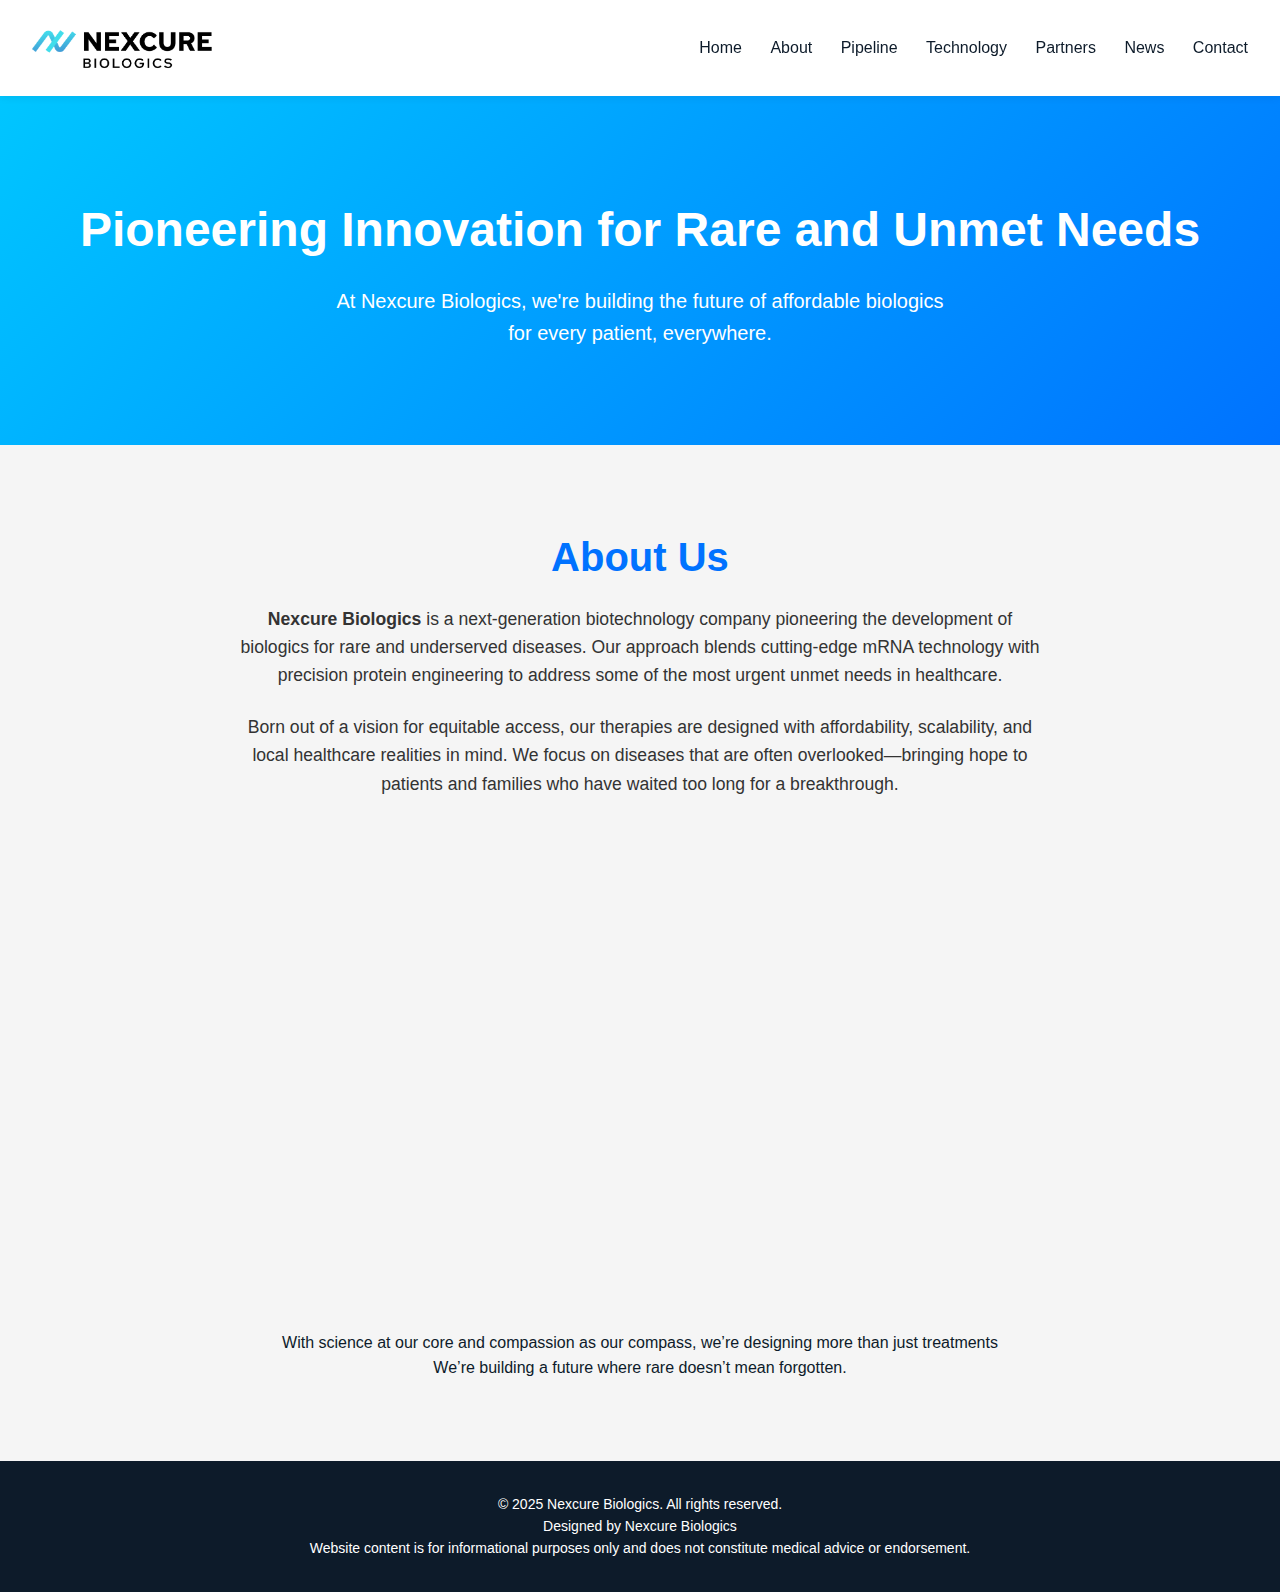
==== index.html @ 4dab6129 "Update index.html updated" ====
<!DOCTYPE html>
<html lang="en">
<head>
  <meta charset="UTF-8" />
  <meta name="viewport" content="width=device-width, initial-scale=1.0" />
  <title>Nexcure Biologics</title>
  <link href="https://fonts.googleapis.com/css2?family=Poppins:wght@300;400;600&display=swap" rel="stylesheet" />
  <link href="https://unpkg.com/aos@2.3.1/dist/aos.css" rel="stylesheet" />
  <link rel="stylesheet" href="style.css" />
  
  <style>
    :root {
      --primary-blue: #0072FF;
      --accent-blue: #00C6FF;
      --navy: #0D1B2A;
      --gray-bg: #F5F5F5;
      --white: #FFFFFF;
    }

    * {
      margin: 0;
      padding: 0;
      box-sizing: border-box;
      font-family: 'Inter', sans-serif;
    }

    body {
      background-color: var(--white);
      color: var(--navy);
      line-height: 1.6;
    }

    header {
      display: flex;
      justify-content: space-between;
      align-items: center;
      padding: 1.5rem 2rem;
      background-color: var(--white);
      box-shadow: 0 2px 8px rgba(0, 0, 0, 0.06);
      position: sticky;
      top: 0;
      z-index: 1000;
    }

    .logo {
      height: 48px;
    }

    nav a {
      margin-left: 1.5rem;
      text-decoration: none;
      color: var(--navy);
      font-weight: 500;
      position: relative;
    }

    nav a::after {
      content: "";
      position: absolute;
      width: 0;
      height: 2px;
      background: var(--primary-blue);
      bottom: -4px;
      left: 0;
      transition: width 0.3s ease;
    }

    nav a:hover::after {
      width: 100%;
    }

    .hero {
      text-align: center;
      padding: 6rem 2rem;
      background: linear-gradient(135deg, var(--accent-blue), var(--primary-blue));
      color: var(--white);
    }

    .hero h1 {
      font-size: 3rem;
      font-weight: 700;
      margin-bottom: 1rem;
    }

    .hero p {
      font-size: 1.25rem;
      max-width: 620px;
      margin: 0 auto;
    }

    .about {
      padding: 5rem 2rem;
      background-color: var(--gray-bg);
      text-align: center;
    }

    .about h2 {
      font-size: 2.5rem;
      font-weight: 700;
      margin-bottom: 1rem;
      color: var(--primary-blue);
    }

    .about p {
      max-width: 800px;
      margin: 0 auto 1.5rem;
      font-size: 1.1rem;
      color: #333;
    }

    .features {
      display: flex;
      justify-content: center;
      gap: 2rem;
      flex-wrap: wrap;
      margin-top: 3rem;
    }

    .feature-box {
      background-color: var(--white);
      border-radius: 12px;
      box-shadow: 0 4px 12px rgba(0, 0, 0, 0.08);
      padding: 2rem;
      width: 260px;
    }

    .feature-box i {
      font-size: 2rem;
      color: var(--primary-blue);
      margin-bottom: 1rem;
    }

    .feature-box h4 {
      font-size: 1.2rem;
      font-weight: 600;
      margin-bottom: 0.5rem;
    }

    .feature-box p {
      font-size: 0.95rem;
      color: #555;
    }

    footer {
      background-color: var(--navy);
      color: var(--white);
      padding: 2rem;
      text-align: center;
      font-size: 0.875rem;
    }

    @media screen and (max-width: 768px) {
      header {
        flex-direction: column;
        align-items: flex-start;
      }

      nav {
        display: flex;
        flex-direction: column;
        margin-top: 1rem;
      }

      nav a {
        margin: 0.5rem 0;
      }

      .hero h1 {
        font-size: 2.2rem;
      }

      .hero p {
        font-size: 1rem;
      }

      .about h2 {
        font-size: 2rem;
      }

      .about p {
        font-size: 1rem;
      }

      .feature-box {
        width: 100%;
      }
    }
  </style>
</head>
<body>
  <header>
    <img src="NCB_Logo_HiRes.png" alt="Nexcure Logo" class="logo" />
    <nav>
      <a href="#">Home</a>
      <a href="#about">About</a>
      <a href="#pipeline">Pipeline</a>
      <a href="#technology">Technology</a>
      <a href="#partners">Partners</a>
      <a href="#news">News</a>
      <a href="contact.html">Contact</a>
    </nav>
  </header>

  <section class="hero">
    <h1>Pioneering Innovation for Rare and Unmet Needs</h1>
    <p>At Nexcure Biologics, we're building the future of affordable biologics for every patient, everywhere.</p>
  </section>

  <section class="about" id="about">
    <h2>About Us</h2>
    <p><strong>Nexcure Biologics</strong> is a next-generation biotechnology company pioneering the development of biologics for rare and underserved diseases. Our approach blends cutting-edge mRNA technology with precision protein engineering to address some of the most urgent unmet needs in healthcare.</p>
    <p>Born out of a vision for equitable access, our therapies are designed with affordability, scalability, and local healthcare realities in mind. We focus on diseases that are often overlooked—bringing hope to patients and families who have waited too long for a breakthrough.</p>
   
    <div class="features">
      <div class="feature-box" data-aos="fade-up">
        <svg class="feature-icon" xmlns="http://www.w3.org/2000/svg" viewBox="0 0 24 24"><path d="M12 2C13.1046 2 14 2.89543 14 4C14 6 10 6 10 8C10 9.10457 10.8954 10 12 10C14 10 18 10 18 12C18 13.1046 17.1046 14 16 14C14 14 10 14 10 16C10 17.1046 10.8954 18 12 18C14 18 14 20 14 22H10C10 20 10 18 8 18C6.89543 18 6 17.1046 6 16C6 14 10 14 10 12C10 10.8954 9.10457 10 8 10C6 10 6 8 6 6H10C10 8 10 6 12 6C13.1046 6 14 5.10457 14 4C14 2.89543 13.1046 2 12 2Z"/></svg>
        <h4>mRNA Innovation</h4>
        <p>Harnessing advanced mRNA platforms to engineer precision biologics that work at the molecular level.</p>
      </div>
      <div class="feature-box" data-aos="fade-up" data-aos-delay="100">
        <svg class="feature-icon" xmlns="http://www.w3.org/2000/svg" viewBox="0 0 24 24"><path d="M12 21C12 21 4 13.5 4 8.5C4 5.5 6.5 3 9.5 3C11.04 3 12.5 3.81 13.25 5.08C14 3.81 15.46 3 17 3C20 3 22.5 5.5 22.5 8.5C22.5 13.5 15 21 15 21H12Z"/></svg>
        <h4>Patient-centric Science</h4>
        <p>We center patients in every decision, especially those in rare and neglected disease spaces.</p>
      </div>
      <div class="feature-box" data-aos="fade-up" data-aos-delay="200">
        <svg class="feature-icon" xmlns="http://www.w3.org/2000/svg" viewBox="0 0 24 24"><path d="M12 2C6.48 2 2 6.48 2 12C2 17.52 6.48 22 12 22C14.28 22 16.36 21.22 18 19.93C14 18 13 14 13 12C13 10 14 6 18 4.07C16.36 2.78 14.28 2 12 2ZM12 4C13.66 4 15 5.34 15 7C15 8.66 13.66 10 12 10C10.34 10 9 8.66 9 7C9 5.34 10.34 4 12 4Z"/></svg>
        <h4>Global Equity</h4>
        <p>Scalable, affordable, and locally relevant treatments made accessible to all who need them.</p>
      </div>
    </div>
    <br>
  With science at our core and compassion as our compass, we’re designing more than just treatments <br> 
  We’re building a future where rare doesn’t mean forgotten.
  </section>

  <footer>
    &copy; 2025 Nexcure Biologics. All rights reserved.<br>
    Designed by Nexcure Biologics<br>
    <div class="legal">Website content is for informational purposes only and does not constitute medical advice or endorsement.</div>
  </footer>

  <script src="https://unpkg.com/aos@2.3.1/dist/aos.js"></script>
  <script>
    AOS.init();
  </script>
</body>
</html>
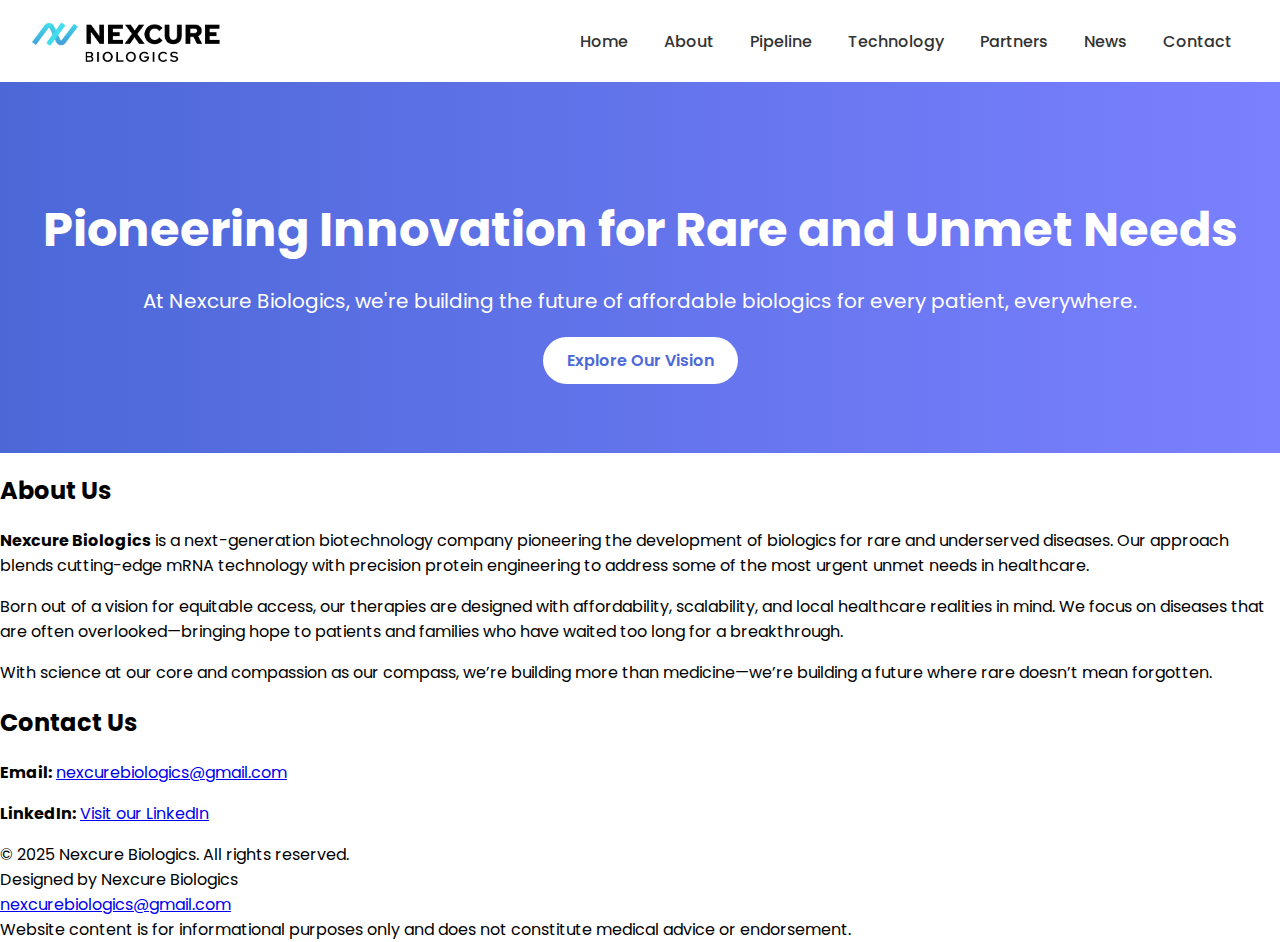
==== commit a77d5e99: "Update index.html" ====
--- a/index.html
+++ b/index.html
@@ -1,192 +1,60 @@
-<!DOCTYPE html>
-<html lang="en">
 <head>
-  <meta charset="UTF-8" />
-  <meta name="viewport" content="width=device-width, initial-scale=1.0" />
-  <title>Nexcure Biologics</title>
-  <link href="https://fonts.googleapis.com/css2?family=Poppins:wght@300;400;600&display=swap" rel="stylesheet" />
-  <link href="https://unpkg.com/aos@2.3.1/dist/aos.css" rel="stylesheet" />
-  <link rel="stylesheet" href="style.css" />
-  
+  <link href="https://fonts.googleapis.com/css2?family=Poppins:wght@300;400;500;600;700&display=swap" rel="stylesheet">
   <style>
-    :root {
-      --primary-blue: #0072FF;
-      --accent-blue: #00C6FF;
-      --navy: #0D1B2A;
-      --gray-bg: #F5F5F5;
-      --white: #FFFFFF;
+    html {
+      scroll-behavior: smooth;
     }
-
-    * {
+    body {
+      font-family: 'Poppins', sans-serif;
       margin: 0;
       padding: 0;
-      box-sizing: border-box;
-      font-family: 'Inter', sans-serif;
     }
-
-    body {
-      background-color: var(--white);
-      color: var(--navy);
-      line-height: 1.6;
-    }
-
     header {
       display: flex;
       justify-content: space-between;
       align-items: center;
-      padding: 1.5rem 2rem;
-      background-color: var(--white);
-      box-shadow: 0 2px 8px rgba(0, 0, 0, 0.06);
-      position: sticky;
-      top: 0;
-      z-index: 1000;
+      padding: 1rem 2rem;
+      background: #ffffff;
+      box-shadow: 0 2px 8px rgba(0, 0, 0, 0.05);
     }
-
     .logo {
-      height: 48px;
+      height: 50px;
     }
-
     nav a {
-      margin-left: 1.5rem;
+      margin: 0 1rem;
       text-decoration: none;
-      color: var(--navy);
+      color: #333;
       font-weight: 500;
-      position: relative;
     }
-
-    nav a::after {
-      content: "";
-      position: absolute;
-      width: 0;
-      height: 2px;
-      background: var(--primary-blue);
-      bottom: -4px;
-      left: 0;
-      transition: width 0.3s ease;
+    .hero {
+      background: linear-gradient(to right, #4c68d7, #7a80ff);
+      color: white;
+      text-align: center;
+      padding: 5rem 2rem;
     }
-
-    nav a:hover::after {
-      width: 100%;
-    }
-
-    .hero {
-      text-align: center;
-      padding: 6rem 2rem;
-      background: linear-gradient(135deg, var(--accent-blue), var(--primary-blue));
-      color: var(--white);
-    }
-
     .hero h1 {
       font-size: 3rem;
-      font-weight: 700;
       margin-bottom: 1rem;
     }
-
     .hero p {
       font-size: 1.25rem;
-      max-width: 620px;
-      margin: 0 auto;
+      margin-bottom: 2rem;
     }
-
-    .about {
-      padding: 5rem 2rem;
-      background-color: var(--gray-bg);
-      text-align: center;
+    .cta-button {
+      background: white;
+      color: #4c68d7;
+      padding: 0.75rem 1.5rem;
+      border-radius: 25px;
+      font-weight: 600;
+      text-decoration: none;
+      transition: background 0.3s;
     }
-
-    .about h2 {
-      font-size: 2.5rem;
-      font-weight: 700;
-      margin-bottom: 1rem;
-      color: var(--primary-blue);
-    }
-
-    .about p {
-      max-width: 800px;
-      margin: 0 auto 1.5rem;
-      font-size: 1.1rem;
-      color: #333;
-    }
-
-    .features {
-      display: flex;
-      justify-content: center;
-      gap: 2rem;
-      flex-wrap: wrap;
-      margin-top: 3rem;
-    }
-
-    .feature-box {
-      background-color: var(--white);
-      border-radius: 12px;
-      box-shadow: 0 4px 12px rgba(0, 0, 0, 0.08);
-      padding: 2rem;
-      width: 260px;
-    }
-
-    .feature-box i {
-      font-size: 2rem;
-      color: var(--primary-blue);
-      margin-bottom: 1rem;
-    }
-
-    .feature-box h4 {
-      font-size: 1.2rem;
-      font-weight: 600;
-      margin-bottom: 0.5rem;
-    }
-
-    .feature-box p {
-      font-size: 0.95rem;
-      color: #555;
-    }
-
-    footer {
-      background-color: var(--navy);
-      color: var(--white);
-      padding: 2rem;
-      text-align: center;
-      font-size: 0.875rem;
-    }
-
-    @media screen and (max-width: 768px) {
-      header {
-        flex-direction: column;
-        align-items: flex-start;
-      }
-
-      nav {
-        display: flex;
-        flex-direction: column;
-        margin-top: 1rem;
-      }
-
-      nav a {
-        margin: 0.5rem 0;
-      }
-
-      .hero h1 {
-        font-size: 2.2rem;
-      }
-
-      .hero p {
-        font-size: 1rem;
-      }
-
-      .about h2 {
-        font-size: 2rem;
-      }
-
-      .about p {
-        font-size: 1rem;
-      }
-
-      .feature-box {
-        width: 100%;
-      }
+    .cta-button:hover {
+      background: #f0f0f0;
     }
   </style>
 </head>
+
 <body>
   <header>
     <img src="NCB_Logo_HiRes.png" alt="Nexcure Logo" class="logo" />
@@ -197,51 +65,33 @@
       <a href="#technology">Technology</a>
       <a href="#partners">Partners</a>
       <a href="#news">News</a>
-      <a href="contact.html">Contact</a>
+      <a href="#contact">Contact</a>
     </nav>
   </header>
 
   <section class="hero">
     <h1>Pioneering Innovation for Rare and Unmet Needs</h1>
     <p>At Nexcure Biologics, we're building the future of affordable biologics for every patient, everywhere.</p>
+    <a href="#about" class="cta-button">Explore Our Vision</a>
   </section>
 
   <section class="about" id="about">
     <h2>About Us</h2>
     <p><strong>Nexcure Biologics</strong> is a next-generation biotechnology company pioneering the development of biologics for rare and underserved diseases. Our approach blends cutting-edge mRNA technology with precision protein engineering to address some of the most urgent unmet needs in healthcare.</p>
     <p>Born out of a vision for equitable access, our therapies are designed with affordability, scalability, and local healthcare realities in mind. We focus on diseases that are often overlooked—bringing hope to patients and families who have waited too long for a breakthrough.</p>
-   
-    <div class="features">
-      <div class="feature-box" data-aos="fade-up">
-        <svg class="feature-icon" xmlns="http://www.w3.org/2000/svg" viewBox="0 0 24 24"><path d="M12 2C13.1046 2 14 2.89543 14 4C14 6 10 6 10 8C10 9.10457 10.8954 10 12 10C14 10 18 10 18 12C18 13.1046 17.1046 14 16 14C14 14 10 14 10 16C10 17.1046 10.8954 18 12 18C14 18 14 20 14 22H10C10 20 10 18 8 18C6.89543 18 6 17.1046 6 16C6 14 10 14 10 12C10 10.8954 9.10457 10 8 10C6 10 6 8 6 6H10C10 8 10 6 12 6C13.1046 6 14 5.10457 14 4C14 2.89543 13.1046 2 12 2Z"/></svg>
-        <h4>mRNA Innovation</h4>
-        <p>Harnessing advanced mRNA platforms to engineer precision biologics that work at the molecular level.</p>
-      </div>
-      <div class="feature-box" data-aos="fade-up" data-aos-delay="100">
-        <svg class="feature-icon" xmlns="http://www.w3.org/2000/svg" viewBox="0 0 24 24"><path d="M12 21C12 21 4 13.5 4 8.5C4 5.5 6.5 3 9.5 3C11.04 3 12.5 3.81 13.25 5.08C14 3.81 15.46 3 17 3C20 3 22.5 5.5 22.5 8.5C22.5 13.5 15 21 15 21H12Z"/></svg>
-        <h4>Patient-centric Science</h4>
-        <p>We center patients in every decision, especially those in rare and neglected disease spaces.</p>
-      </div>
-      <div class="feature-box" data-aos="fade-up" data-aos-delay="200">
-        <svg class="feature-icon" xmlns="http://www.w3.org/2000/svg" viewBox="0 0 24 24"><path d="M12 2C6.48 2 2 6.48 2 12C2 17.52 6.48 22 12 22C14.28 22 16.36 21.22 18 19.93C14 18 13 14 13 12C13 10 14 6 18 4.07C16.36 2.78 14.28 2 12 2ZM12 4C13.66 4 15 5.34 15 7C15 8.66 13.66 10 12 10C10.34 10 9 8.66 9 7C9 5.34 10.34 4 12 4Z"/></svg>
-        <h4>Global Equity</h4>
-        <p>Scalable, affordable, and locally relevant treatments made accessible to all who need them.</p>
-      </div>
-    </div>
-    <br>
-  With science at our core and compassion as our compass, we’re designing more than just treatments <br> 
-  We’re building a future where rare doesn’t mean forgotten.
+    <p>With science at our core and compassion as our compass, we’re building more than medicine—we’re building a future where rare doesn’t mean forgotten.</p>
+  </section>
+
+  <section class="contact" id="contact">
+    <h2>Contact Us</h2>
+    <p><strong>Email:</strong> <a href="mailto:nexcurebiologics@gmail.com">nexcurebiologics@gmail.com</a></p>
+    <p><strong>LinkedIn:</strong> <a href="https://www.linkedin.com/company/nexcurebiologics-pvtltd/about/" target="_blank">Visit our LinkedIn</a></p>
   </section>
 
   <footer>
     &copy; 2025 Nexcure Biologics. All rights reserved.<br>
     Designed by Nexcure Biologics<br>
+    <a href="mailto:nexcurebiologics@gmail.com">nexcurebiologics@gmail.com</a>
     <div class="legal">Website content is for informational purposes only and does not constitute medical advice or endorsement.</div>
   </footer>
-
-  <script src="https://unpkg.com/aos@2.3.1/dist/aos.js"></script>
-  <script>
-    AOS.init();
-  </script>
 </body>
-</html>
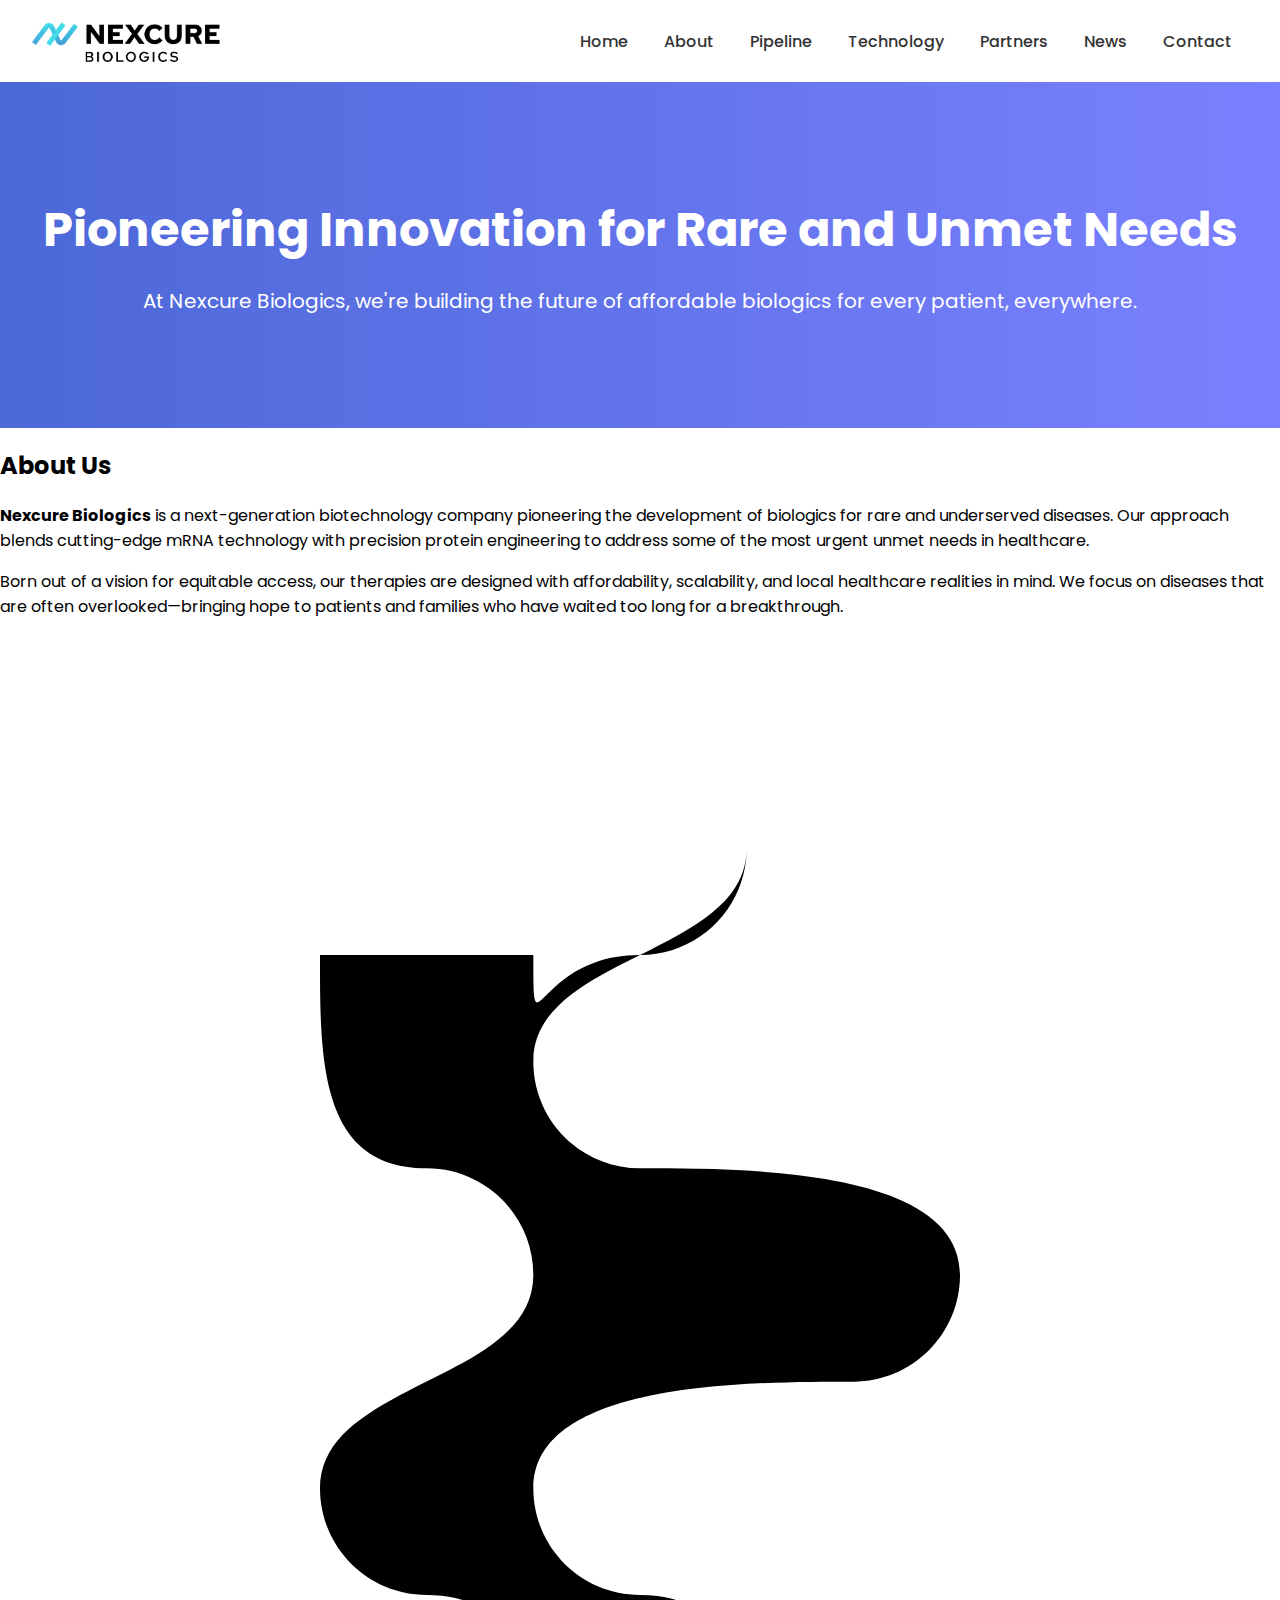
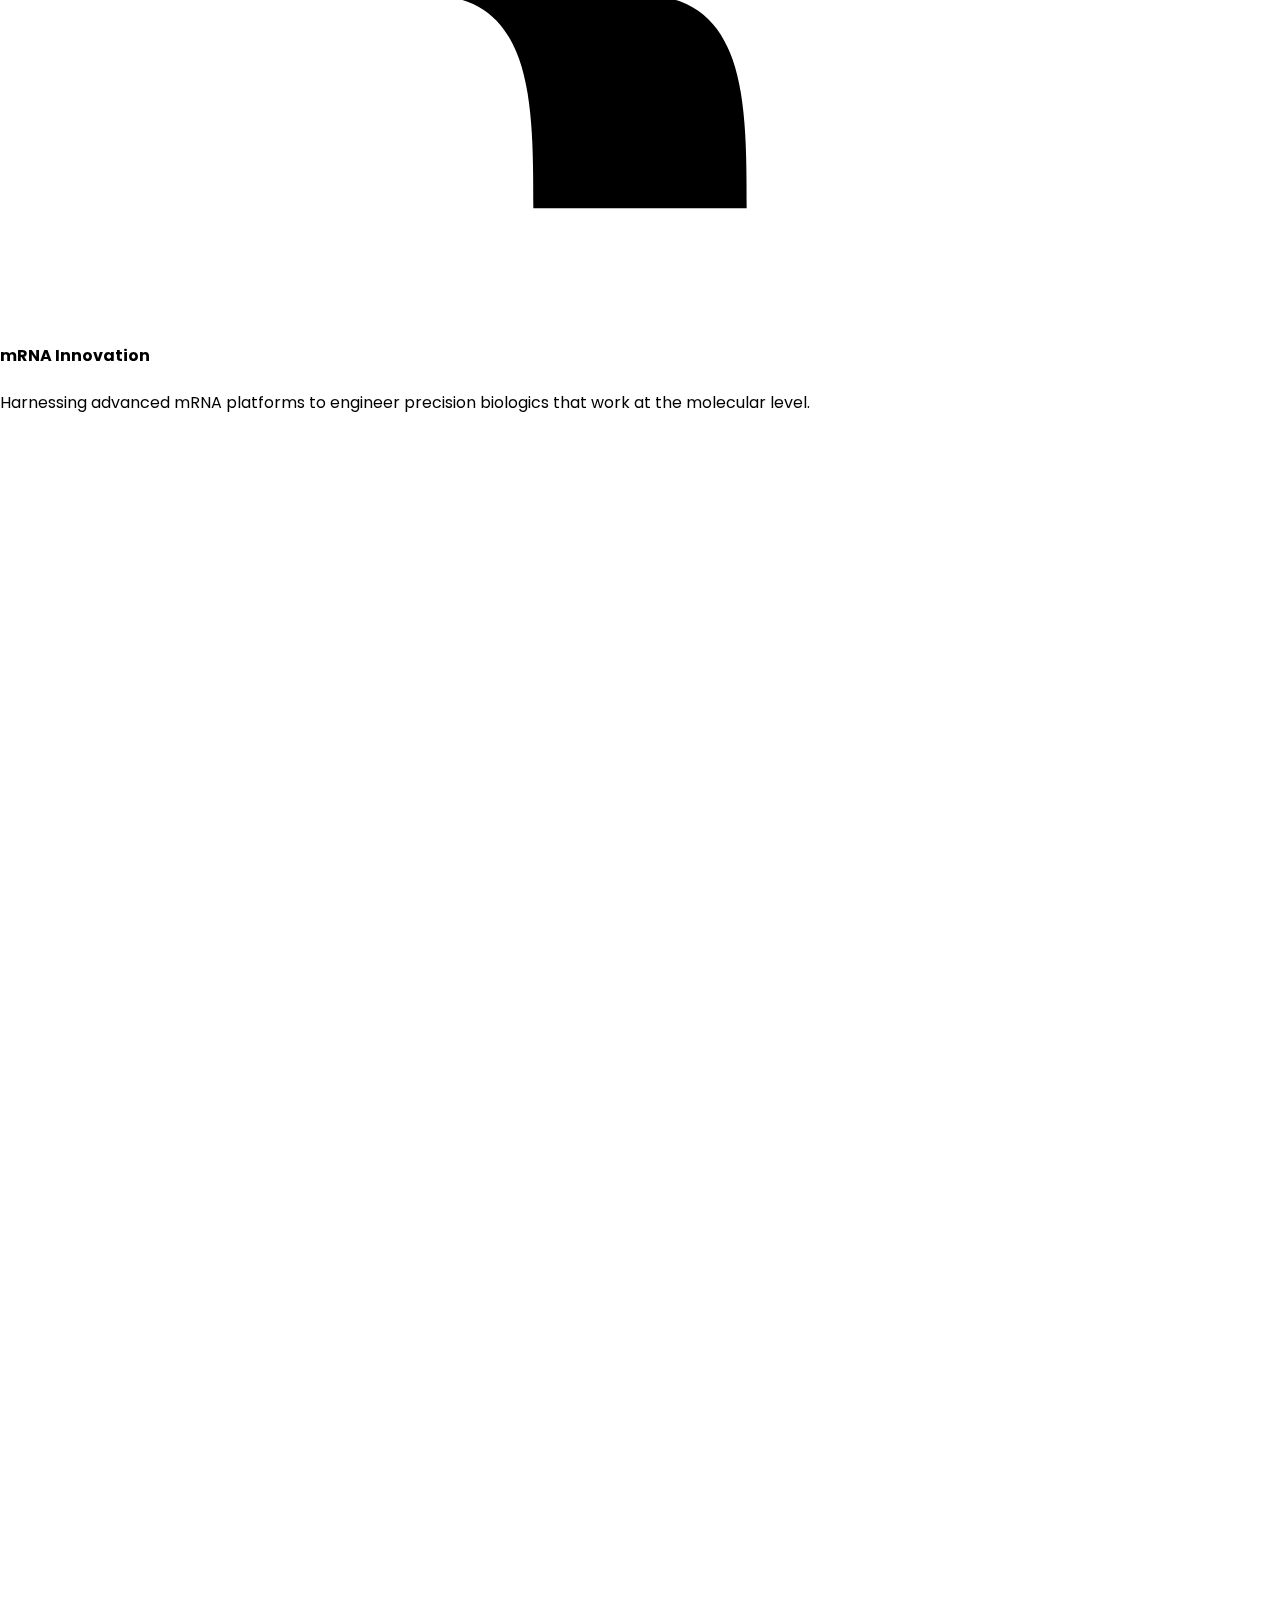
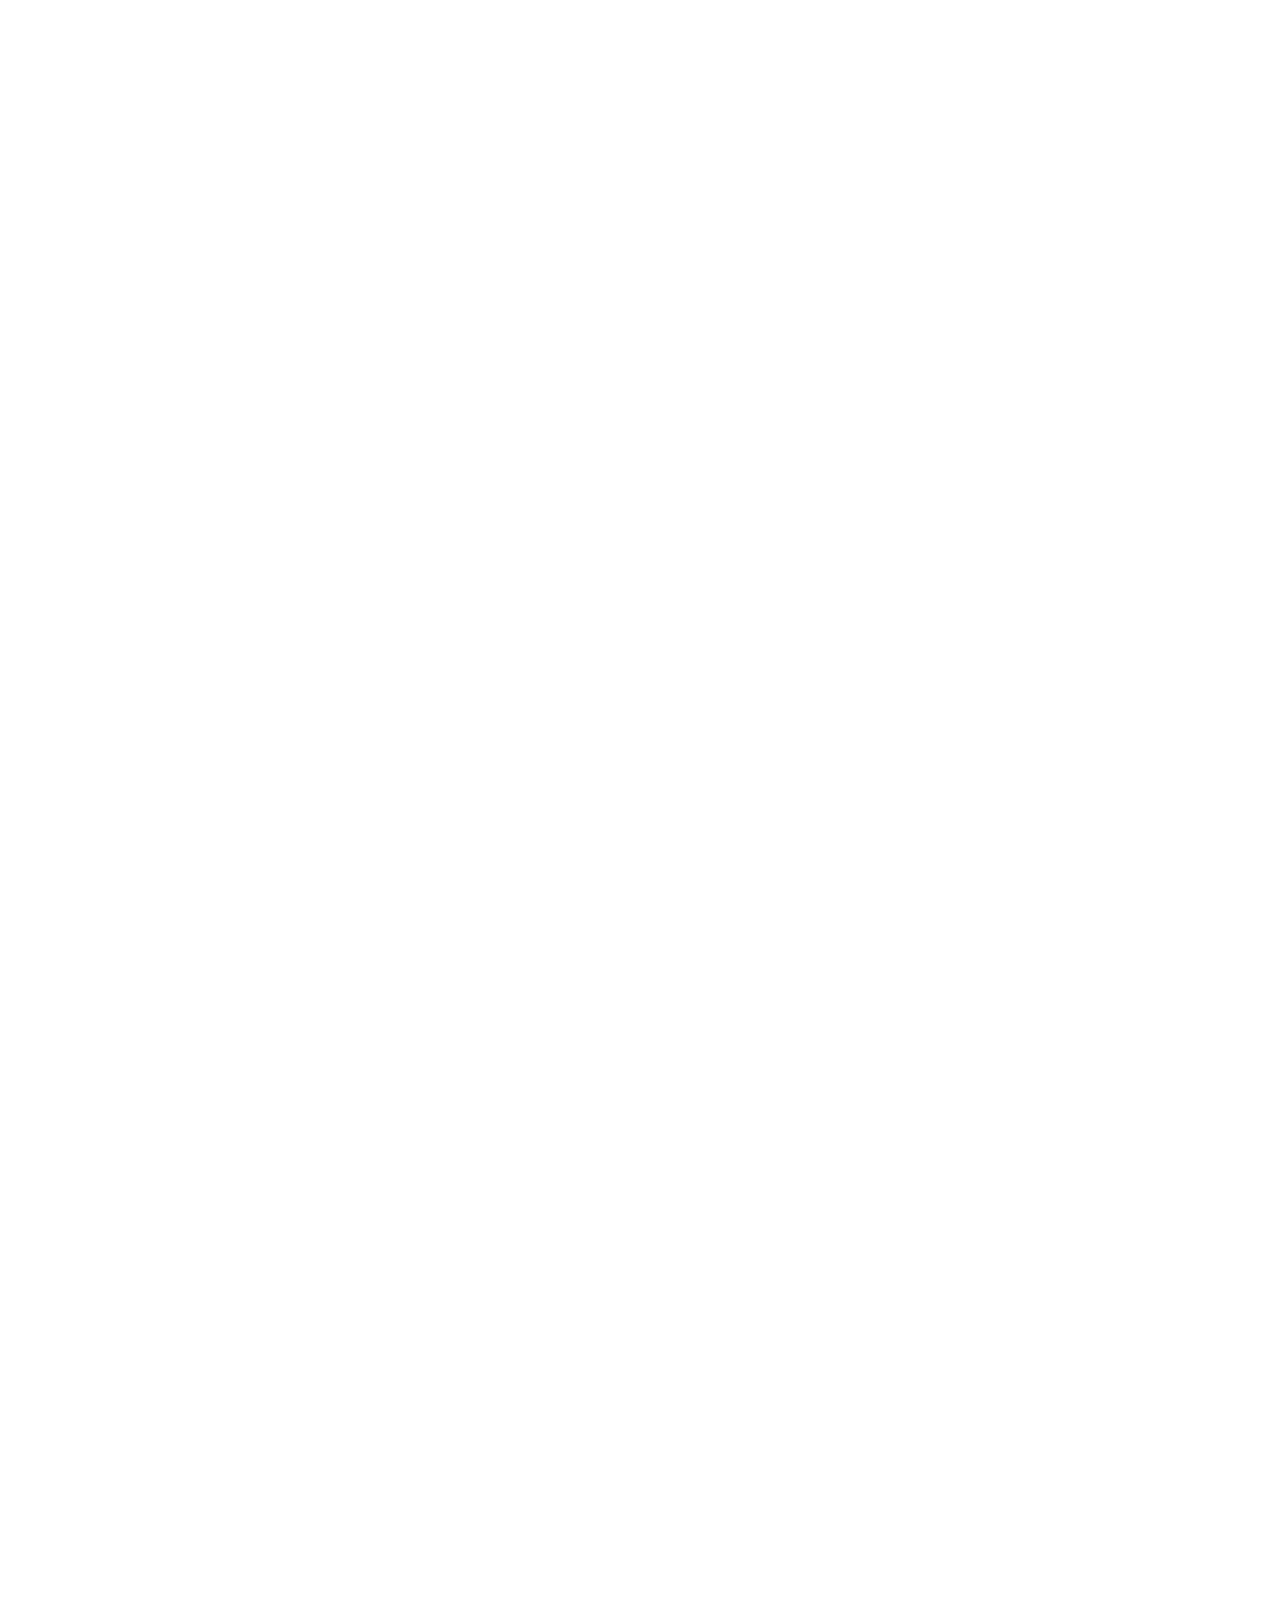
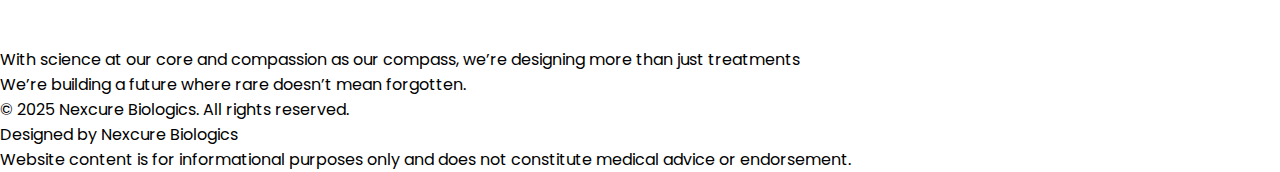
==== commit b96ea3e5: "Index changed" ====
--- a/index.html
+++ b/index.html
@@ -1,60 +1,14 @@
+<!DOCTYPE html>
+<html lang="en">
 <head>
-  <link href="https://fonts.googleapis.com/css2?family=Poppins:wght@300;400;500;600;700&display=swap" rel="stylesheet">
-  <style>
-    html {
-      scroll-behavior: smooth;
-    }
-    body {
-      font-family: 'Poppins', sans-serif;
-      margin: 0;
-      padding: 0;
-    }
-    header {
-      display: flex;
-      justify-content: space-between;
-      align-items: center;
-      padding: 1rem 2rem;
-      background: #ffffff;
-      box-shadow: 0 2px 8px rgba(0, 0, 0, 0.05);
-    }
-    .logo {
-      height: 50px;
-    }
-    nav a {
-      margin: 0 1rem;
-      text-decoration: none;
-      color: #333;
-      font-weight: 500;
-    }
-    .hero {
-      background: linear-gradient(to right, #4c68d7, #7a80ff);
-      color: white;
-      text-align: center;
-      padding: 5rem 2rem;
-    }
-    .hero h1 {
-      font-size: 3rem;
-      margin-bottom: 1rem;
-    }
-    .hero p {
-      font-size: 1.25rem;
-      margin-bottom: 2rem;
-    }
-    .cta-button {
-      background: white;
-      color: #4c68d7;
-      padding: 0.75rem 1.5rem;
-      border-radius: 25px;
-      font-weight: 600;
-      text-decoration: none;
-      transition: background 0.3s;
-    }
-    .cta-button:hover {
-      background: #f0f0f0;
-    }
-  </style>
+  <meta charset="UTF-8" />
+  <meta name="viewport" content="width=device-width, initial-scale=1.0" />
+  <title>Nexcure Biologics</title>
+  <link href="https://fonts.googleapis.com/css2?family=Inter:wght@400;600;700&display=swap" rel="stylesheet" />
+  <link rel="stylesheet" href="https://cdnjs.cloudflare.com/ajax/libs/font-awesome/6.4.0/css/all.min.css" integrity="sha512-papb/jn+3P4Iz+oO9Q3FZ9a6KTu3LTYAljZz1IDUAdh+HbNdCcbJkNOv6U59wFykm5cq7CHOTK1Z2Z0+E4zxxQ==" crossorigin="anonymous" referrerpolicy="no-referrer" />
+  <link href="https://unpkg.com/aos@2.3.1/dist/aos.css" rel="stylesheet">
+  <link rel="stylesheet" href="style.css">
 </head>
-
 <body>
   <header>
     <img src="NCB_Logo_HiRes.png" alt="Nexcure Logo" class="logo" />
@@ -65,33 +19,51 @@
       <a href="#technology">Technology</a>
       <a href="#partners">Partners</a>
       <a href="#news">News</a>
-      <a href="#contact">Contact</a>
+      <a href="contact.html">Contact</a>
     </nav>
   </header>
 
   <section class="hero">
     <h1>Pioneering Innovation for Rare and Unmet Needs</h1>
     <p>At Nexcure Biologics, we're building the future of affordable biologics for every patient, everywhere.</p>
-    <a href="#about" class="cta-button">Explore Our Vision</a>
   </section>
 
   <section class="about" id="about">
     <h2>About Us</h2>
     <p><strong>Nexcure Biologics</strong> is a next-generation biotechnology company pioneering the development of biologics for rare and underserved diseases. Our approach blends cutting-edge mRNA technology with precision protein engineering to address some of the most urgent unmet needs in healthcare.</p>
     <p>Born out of a vision for equitable access, our therapies are designed with affordability, scalability, and local healthcare realities in mind. We focus on diseases that are often overlooked—bringing hope to patients and families who have waited too long for a breakthrough.</p>
-    <p>With science at our core and compassion as our compass, we’re building more than medicine—we’re building a future where rare doesn’t mean forgotten.</p>
-  </section>
-
-  <section class="contact" id="contact">
-    <h2>Contact Us</h2>
-    <p><strong>Email:</strong> <a href="mailto:nexcurebiologics@gmail.com">nexcurebiologics@gmail.com</a></p>
-    <p><strong>LinkedIn:</strong> <a href="https://www.linkedin.com/company/nexcurebiologics-pvtltd/about/" target="_blank">Visit our LinkedIn</a></p>
+   
+    <div class="features">
+      <div class="feature-box" data-aos="fade-up">
+        <svg class="feature-icon" xmlns="http://www.w3.org/2000/svg" viewBox="0 0 24 24"><path d="M12 2C13.1046 2 14 2.89543 14 4C14 6 10 6 10 8C10 9.10457 10.8954 10 12 10C14 10 18 10 18 12C18 13.1046 17.1046 14 16 14C14 14 10 14 10 16C10 17.1046 10.8954 18 12 18C14 18 14 20 14 22H10C10 20 10 18 8 18C6.89543 18 6 17.1046 6 16C6 14 10 14 10 12C10 10.8954 9.10457 10 8 10C6 10 6 8 6 6H10C10 8 10 6 12 6C13.1046 6 14 5.10457 14 4C14 2.89543 13.1046 2 12 2Z"/></svg>
+        <h4>mRNA Innovation</h4>
+        <p>Harnessing advanced mRNA platforms to engineer precision biologics that work at the molecular level.</p>
+      </div>
+      <div class="feature-box" data-aos="fade-up" data-aos-delay="100">
+        <svg class="feature-icon" xmlns="http://www.w3.org/2000/svg" viewBox="0 0 24 24"><path d="M12 21C12 21 4 13.5 4 8.5C4 5.5 6.5 3 9.5 3C11.04 3 12.5 3.81 13.25 5.08C14 3.81 15.46 3 17 3C20 3 22.5 5.5 22.5 8.5C22.5 13.5 15 21 15 21H12Z"/></svg>
+        <h4>Patient-centric Science</h4>
+        <p>We center patients in every decision, especially those in rare and neglected disease spaces.</p>
+      </div>
+      <div class="feature-box" data-aos="fade-up" data-aos-delay="200">
+        <svg class="feature-icon" xmlns="http://www.w3.org/2000/svg" viewBox="0 0 24 24"><path d="M12 2C6.48 2 2 6.48 2 12C2 17.52 6.48 22 12 22C14.28 22 16.36 21.22 18 19.93C14 18 13 14 13 12C13 10 14 6 18 4.07C16.36 2.78 14.28 2 12 2ZM12 4C13.66 4 15 5.34 15 7C15 8.66 13.66 10 12 10C10.34 10 9 8.66 9 7C9 5.34 10.34 4 12 4Z"/></svg>
+        <h4>Global Equity</h4>
+        <p>Scalable, affordable, and locally relevant treatments made accessible to all who need them.</p>
+      </div>
+    </div>
+    <br>
+  With science at our core and compassion as our compass, we’re designing more than just treatments <br> 
+  We’re building a future where rare doesn’t mean forgotten.
   </section>
 
   <footer>
     &copy; 2025 Nexcure Biologics. All rights reserved.<br>
     Designed by Nexcure Biologics<br>
-    <a href="mailto:nexcurebiologics@gmail.com">nexcurebiologics@gmail.com</a>
     <div class="legal">Website content is for informational purposes only and does not constitute medical advice or endorsement.</div>
   </footer>
+
+  <script src="https://unpkg.com/aos@2.3.1/dist/aos.js"></script>
+  <script>
+    AOS.init();
+  </script>
 </body>
+</html>
--- a/style.css
+++ b/style.css
@@ -0,0 +1,58 @@
+@import url('https://fonts.googleapis.com/css2?family=Poppins:wght@300;400;500;600;700&display=swap');
+
+body {
+  font-family: 'Poppins', sans-serif;
+  margin: 0;
+  padding: 0;
+}
+
+header {
+  display: flex;
+  justify-content: space-between;
+  align-items: center;
+  padding: 1rem 2rem;
+  background: #ffffff;
+  box-shadow: 0 2px 8px rgba(0, 0, 0, 0.05);
+}
+
+.logo {
+  height: 50px;
+}
+
+nav a {
+  margin: 0 1rem;
+  text-decoration: none;
+  color: #333;
+  font-weight: 500;
+}
+
+.hero {
+  background: linear-gradient(to right, #4c68d7, #7a80ff);
+  color: white;
+  text-align: center;
+  padding: 5rem 2rem;
+}
+
+.hero h1 {
+  font-size: 3rem;
+  margin-bottom: 1rem;
+}
+
+.hero p {
+  font-size: 1.25rem;
+  margin-bottom: 2rem;
+}
+
+.cta-button {
+  background: white;
+  color: #4c68d7;
+  padding: 0.75rem 1.5rem;
+  border-radius: 25px;
+  font-weight: 600;
+  text-decoration: none;
+  transition: background 0.3s;
+}
+
+.cta-button:hover {
+  background: #f0f0f0;
+}
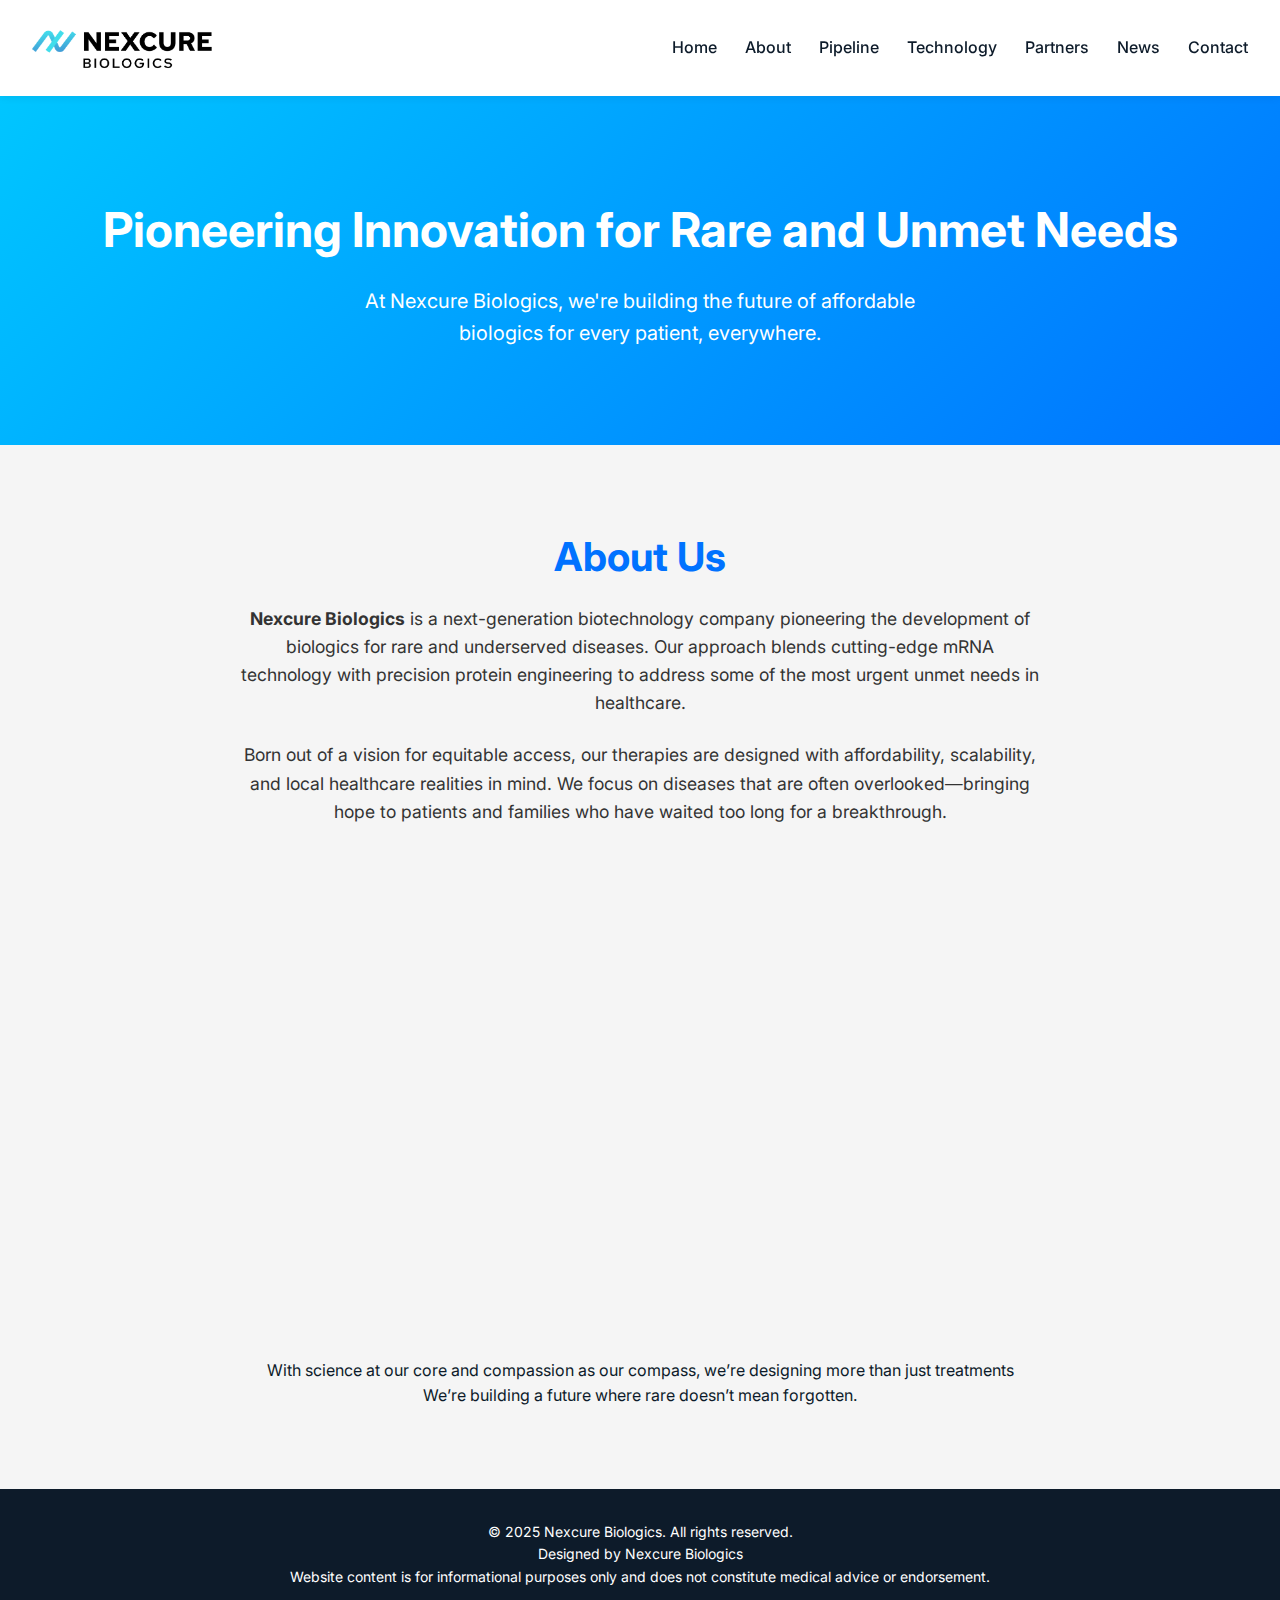
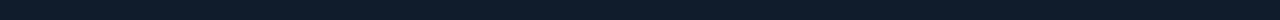
==== commit ac6fe3b9: "Back to original" ====
--- a/index.html
+++ b/index.html
@@ -1,3 +1,4 @@
+
 <!DOCTYPE html>
 <html lang="en">
 <head>
@@ -7,7 +8,184 @@
   <link href="https://fonts.googleapis.com/css2?family=Inter:wght@400;600;700&display=swap" rel="stylesheet" />
   <link rel="stylesheet" href="https://cdnjs.cloudflare.com/ajax/libs/font-awesome/6.4.0/css/all.min.css" integrity="sha512-papb/jn+3P4Iz+oO9Q3FZ9a6KTu3LTYAljZz1IDUAdh+HbNdCcbJkNOv6U59wFykm5cq7CHOTK1Z2Z0+E4zxxQ==" crossorigin="anonymous" referrerpolicy="no-referrer" />
   <link href="https://unpkg.com/aos@2.3.1/dist/aos.css" rel="stylesheet">
-  <link rel="stylesheet" href="style.css">
+  <style>
+    :root {
+      --primary-blue: #0072FF;
+      --accent-blue: #00C6FF;
+      --navy: #0D1B2A;
+      --gray-bg: #F5F5F5;
+      --white: #FFFFFF;
+    }
+
+    * {
+      margin: 0;
+      padding: 0;
+      box-sizing: border-box;
+      font-family: 'Inter', sans-serif;
+    }
+
+    body {
+      background-color: var(--white);
+      color: var(--navy);
+      line-height: 1.6;
+    }
+
+    header {
+      display: flex;
+      justify-content: space-between;
+      align-items: center;
+      padding: 1.5rem 2rem;
+      background-color: var(--white);
+      box-shadow: 0 2px 8px rgba(0, 0, 0, 0.06);
+      position: sticky;
+      top: 0;
+      z-index: 1000;
+    }
+
+    .logo {
+      height: 48px;
+    }
+
+    nav a {
+      margin-left: 1.5rem;
+      text-decoration: none;
+      color: var(--navy);
+      font-weight: 500;
+      position: relative;
+    }
+
+    nav a::after {
+      content: "";
+      position: absolute;
+      width: 0;
+      height: 2px;
+      background: var(--primary-blue);
+      bottom: -4px;
+      left: 0;
+      transition: width 0.3s ease;
+    }
+
+    nav a:hover::after {
+      width: 100%;
+    }
+
+    .hero {
+      text-align: center;
+      padding: 6rem 2rem;
+      background: linear-gradient(135deg, var(--accent-blue), var(--primary-blue));
+      color: var(--white);
+    }
+
+    .hero h1 {
+      font-size: 3rem;
+      font-weight: 700;
+      margin-bottom: 1rem;
+    }
+
+    .hero p {
+      font-size: 1.25rem;
+      max-width: 620px;
+      margin: 0 auto;
+    }
+
+    .about {
+      padding: 5rem 2rem;
+      background-color: var(--gray-bg);
+      text-align: center;
+    }
+
+    .about h2 {
+      font-size: 2.5rem;
+      font-weight: 700;
+      margin-bottom: 1rem;
+      color: var(--primary-blue);
+    }
+
+    .about p {
+      max-width: 800px;
+      margin: 0 auto 1.5rem;
+      font-size: 1.1rem;
+      color: #333;
+    }
+
+    .features {
+      display: flex;
+      justify-content: center;
+      gap: 2rem;
+      flex-wrap: wrap;
+      margin-top: 3rem;
+    }
+
+    .feature-box {
+      background-color: var(--white);
+      border-radius: 12px;
+      box-shadow: 0 4px 12px rgba(0, 0, 0, 0.08);
+      padding: 2rem;
+      width: 260px;
+    }
+
+    .feature-box i {
+      font-size: 2rem;
+      color: var(--primary-blue);
+      margin-bottom: 1rem;
+    }
+
+    .feature-box h4 {
+      font-size: 1.2rem;
+      font-weight: 600;
+      margin-bottom: 0.5rem;
+    }
+
+    .feature-box p {
+      font-size: 0.95rem;
+      color: #555;
+    }
+
+    footer {
+      background-color: var(--navy);
+      color: var(--white);
+      padding: 2rem;
+      text-align: center;
+      font-size: 0.875rem;
+    }
+
+    @media screen and (max-width: 768px) {
+      header {
+        flex-direction: column;
+        align-items: flex-start;
+      }
+
+      nav {
+        display: flex;
+        flex-direction: column;
+        margin-top: 1rem;
+      }
+
+      nav a {
+        margin: 0.5rem 0;
+      }
+
+      .hero h1 {
+        font-size: 2.2rem;
+      }
+
+      .hero p {
+        font-size: 1rem;
+      }
+
+      .about h2 {
+        font-size: 2rem;
+      }
+
+      .about p {
+        font-size: 1rem;
+      }
+
+      .feature-box {
+        width: 100%;
+      }
+    }
+  </style>
 </head>
 <body>
   <header>
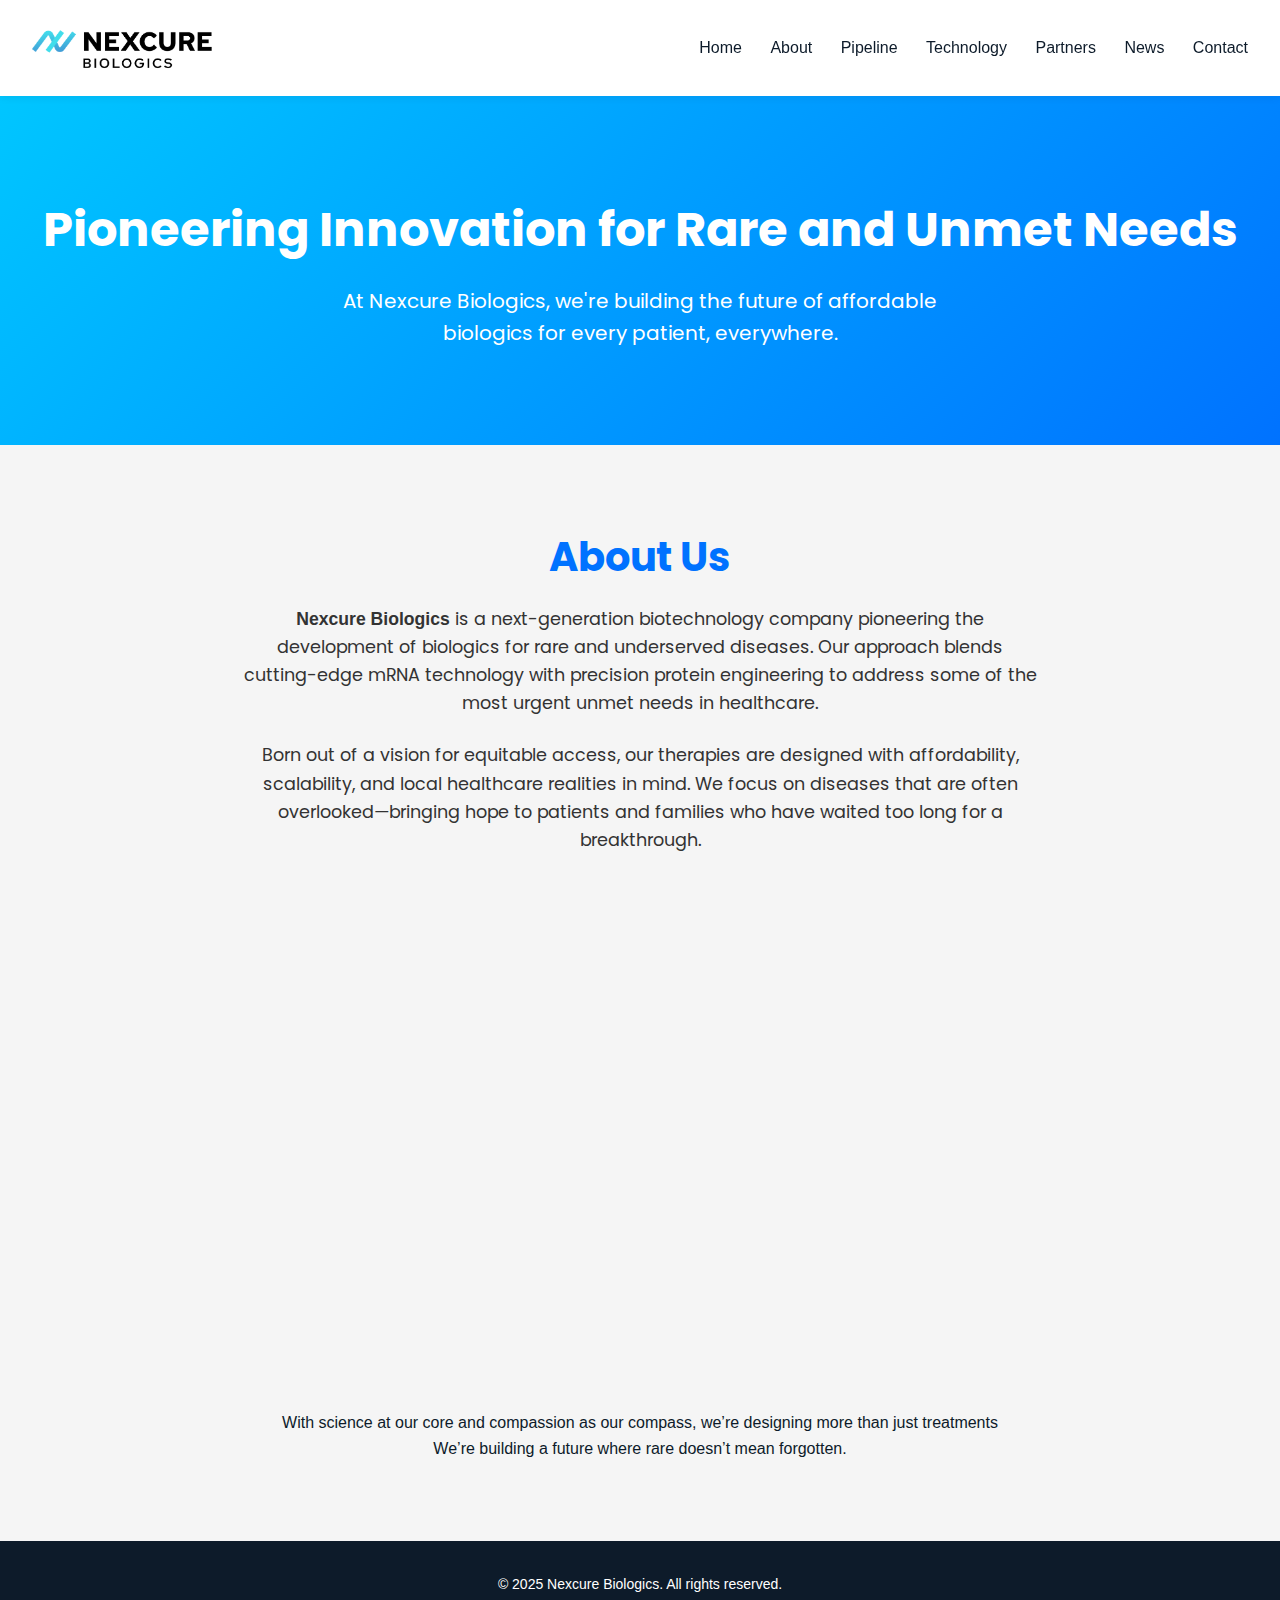
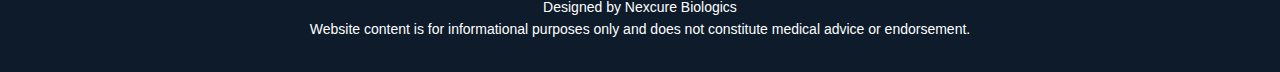
==== commit d9ebd209: "Index.html_PD" ====
--- a/index.html
+++ b/index.html
@@ -4,10 +4,12 @@
 <head>
   <meta charset="UTF-8" />
   <meta name="viewport" content="width=device-width, initial-scale=1.0" />
+  
   <title>Nexcure Biologics</title>
-  <link href="https://fonts.googleapis.com/css2?family=Inter:wght@400;600;700&display=swap" rel="stylesheet" />
-  <link rel="stylesheet" href="https://cdnjs.cloudflare.com/ajax/libs/font-awesome/6.4.0/css/all.min.css" integrity="sha512-papb/jn+3P4Iz+oO9Q3FZ9a6KTu3LTYAljZz1IDUAdh+HbNdCcbJkNOv6U59wFykm5cq7CHOTK1Z2Z0+E4zxxQ==" crossorigin="anonymous" referrerpolicy="no-referrer" />
-  <link href="https://unpkg.com/aos@2.3.1/dist/aos.css" rel="stylesheet">
+  <link href="https://fonts.googleapis.com/css2?family=Poppins:wght@300;400;600&display=swap" rel="stylesheet" />
+  <link href="https://unpkg.com/aos@2.3.1/dist/aos.css" rel="stylesheet" />
+  <link rel="stylesheet" href="style.css" />
+  
   <style>
     :root {
       --primary-blue: #0072FF;
@@ -18,6 +20,7 @@
     }
 
     * {
+      font-family: 'Poppins', sans-serif;
       margin: 0;
       padding: 0;
       box-sizing: border-box;
@@ -25,6 +28,7 @@
     }
 
     body {
+      font-family: 'Poppins', sans-serif;
       background-color: var(--white);
       color: var(--navy);
       line-height: 1.6;
@@ -77,12 +81,14 @@
     }
 
     .hero h1 {
+      font-family: 'Poppins', sans-serif;
       font-size: 3rem;
       font-weight: 700;
       margin-bottom: 1rem;
     }
 
     .hero p {
+      font-family: 'Poppins', sans-serif;
       font-size: 1.25rem;
       max-width: 620px;
       margin: 0 auto;
@@ -95,6 +101,7 @@
     }
 
     .about h2 {
+      font-family: 'Poppins', sans-serif;
       font-size: 2.5rem;
       font-weight: 700;
       margin-bottom: 1rem;
@@ -102,6 +109,7 @@
     }
 
     .about p {
+      font-family: 'Poppins', sans-serif;
       max-width: 800px;
       margin: 0 auto 1.5rem;
       font-size: 1.1rem;
--- a/style.css
+++ b/style.css
@@ -0,0 +1 @@
+
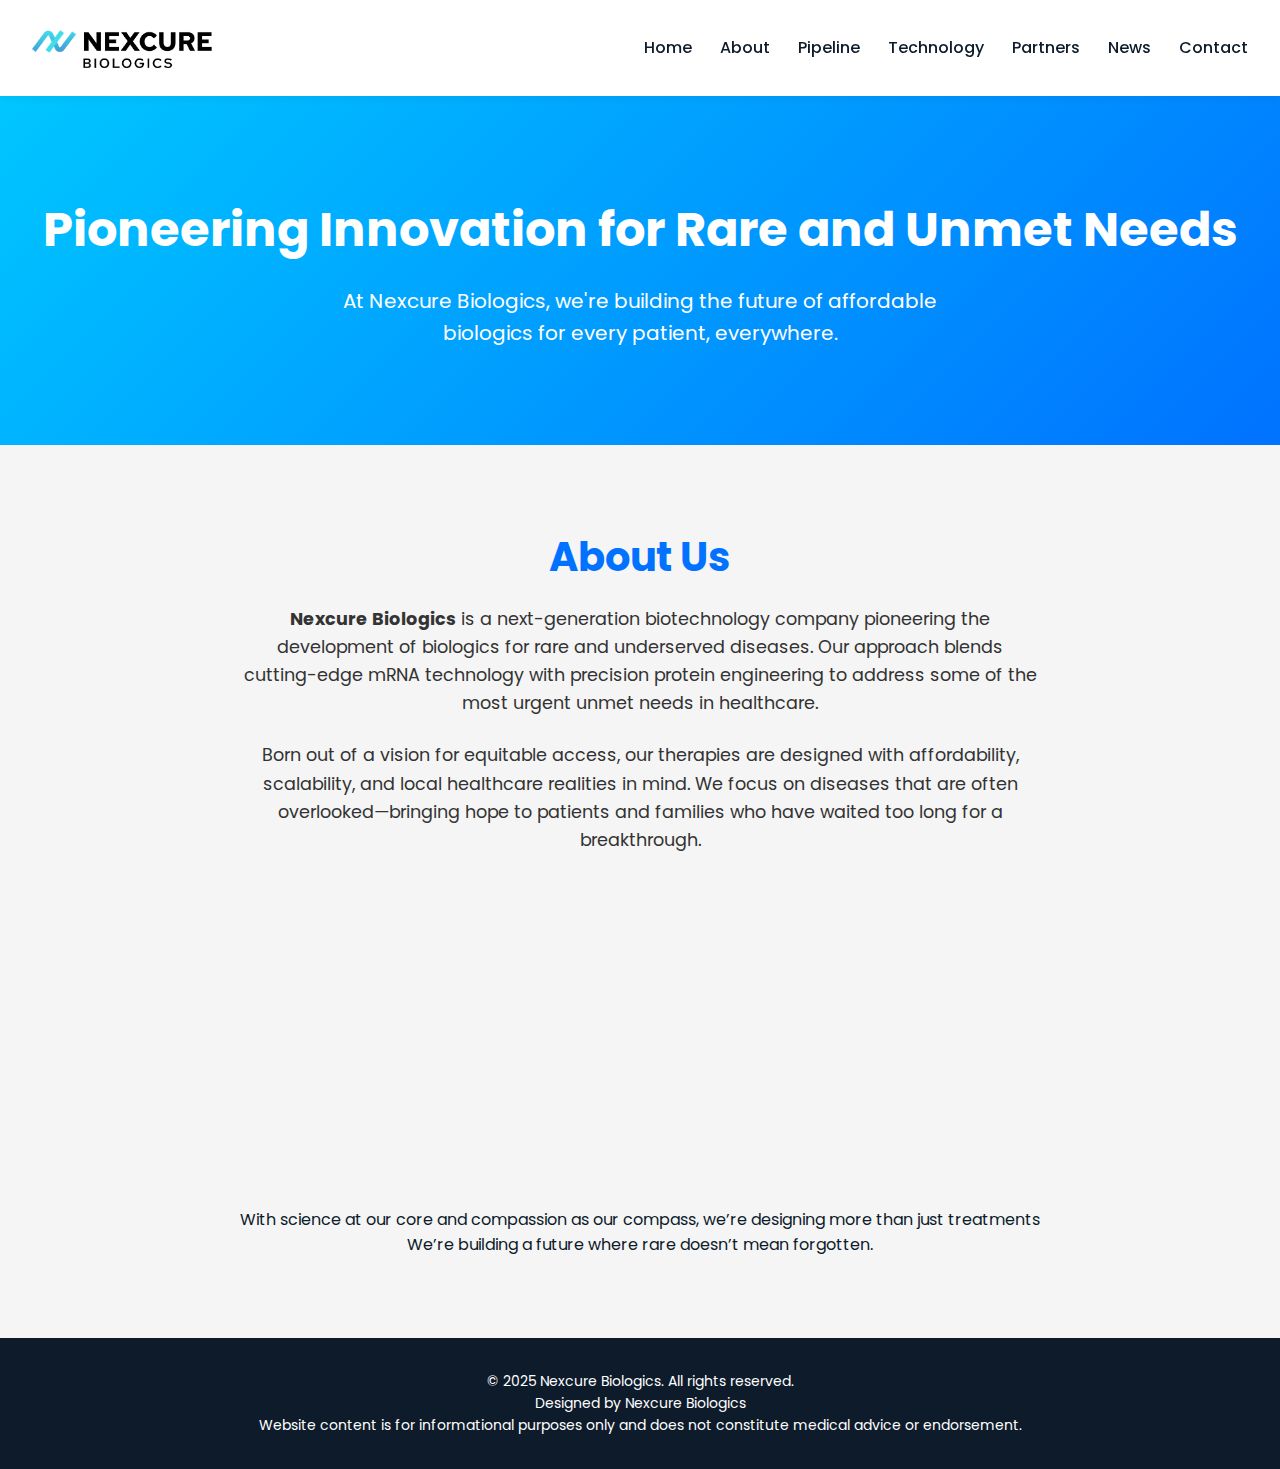
==== commit 2a0d4b47: "Update index_almost final" ====
--- a/index.html
+++ b/index.html
@@ -1,15 +1,13 @@
-
 <!DOCTYPE html>
 <html lang="en">
 <head>
   <meta charset="UTF-8" />
   <meta name="viewport" content="width=device-width, initial-scale=1.0" />
-  
+
   <title>Nexcure Biologics</title>
   <link href="https://fonts.googleapis.com/css2?family=Poppins:wght@300;400;600&display=swap" rel="stylesheet" />
   <link href="https://unpkg.com/aos@2.3.1/dist/aos.css" rel="stylesheet" />
-  <link rel="stylesheet" href="style.css" />
-  
+
   <style>
     :root {
       --primary-blue: #0072FF;
@@ -19,22 +17,22 @@
       --white: #FFFFFF;
     }
 
-    * {
+      * {
       font-family: 'Poppins', sans-serif;
       margin: 0;
       padding: 0;
       box-sizing: border-box;
-      font-family: 'Inter', sans-serif;
-    }
-
-    body {
+    }
+    
+     body {
       font-family: 'Poppins', sans-serif;
       background-color: var(--white);
       color: var(--navy);
       line-height: 1.6;
     }
 
-    header {
+     header {
+      font-family: 'Poppins', sans-serif;
       display: flex;
       justify-content: space-between;
       align-items: center;
@@ -45,12 +43,30 @@
       top: 0;
       z-index: 1000;
     }
-
-    .logo {
-      height: 48px;
-    }
-
+     
+    .hero {
+      text-align: center;
+      padding: 6rem 2rem;
+      background: linear-gradient(135deg, var(--accent-blue), var(--primary-blue));
+      color: var(--white);
+    }
+
+    .hero h1 {
+      font-family: 'Poppins', sans-serif;
+      font-size: 3rem;
+      font-weight: 700;
+      margin-bottom: 1rem;
+    }
+
+    .hero p {
+      font-family: 'Poppins', sans-serif;
+      font-size: 1.25rem;
+      max-width: 620px;
+      margin: 0 auto;
+    }
+    
     nav a {
+      font-family: 'Poppins', sans-serif;
       margin-left: 1.5rem;
       text-decoration: none;
       color: var(--navy);
@@ -73,28 +89,8 @@
       width: 100%;
     }
 
-    .hero {
-      text-align: center;
-      padding: 6rem 2rem;
-      background: linear-gradient(135deg, var(--accent-blue), var(--primary-blue));
-      color: var(--white);
-    }
-
-    .hero h1 {
-      font-family: 'Poppins', sans-serif;
-      font-size: 3rem;
-      font-weight: 700;
-      margin-bottom: 1rem;
-    }
-
-    .hero p {
-      font-family: 'Poppins', sans-serif;
-      font-size: 1.25rem;
-      max-width: 620px;
-      margin: 0 auto;
-    }
-
     .about {
+      font-family: 'Poppins', sans-serif;
       padding: 5rem 2rem;
       background-color: var(--gray-bg);
       text-align: center;
@@ -116,7 +112,17 @@
       color: #333;
     }
 
-    .features {
+    .feature-box {
+        font-family: 'Poppins', sans-serif;
+        width: 100%;
+        background-color: var(--white);
+        border-radius: 12px;
+        box-shadow: 0 4px 12px rgba(0, 0, 0, 0.08);
+        padding: 2rem;
+        width: 260px;
+      }
+
+     .features {
       display: flex;
       justify-content: center;
       gap: 2rem;
@@ -124,14 +130,6 @@
       margin-top: 3rem;
     }
 
-    .feature-box {
-      background-color: var(--white);
-      border-radius: 12px;
-      box-shadow: 0 4px 12px rgba(0, 0, 0, 0.08);
-      padding: 2rem;
-      width: 260px;
-    }
-
     .feature-box i {
       font-size: 2rem;
       color: var(--primary-blue);
@@ -150,6 +148,7 @@
     }
 
     footer {
+      font-family: 'Poppins', sans-serif;
       background-color: var(--navy);
       color: var(--white);
       padding: 2rem;
@@ -157,46 +156,15 @@
       font-size: 0.875rem;
     }
 
-    @media screen and (max-width: 768px) {
-      header {
-        flex-direction: column;
-        align-items: flex-start;
-      }
-
-      nav {
-        display: flex;
-        flex-direction: column;
-        margin-top: 1rem;
-      }
-
-      nav a {
-        margin: 0.5rem 0;
-      }
-
-      .hero h1 {
-        font-size: 2.2rem;
-      }
-
-      .hero p {
-        font-size: 1rem;
-      }
-
-      .about h2 {
-        font-size: 2rem;
-      }
-
-      .about p {
-        font-size: 1rem;
-      }
-
-      .feature-box {
-        width: 100%;
-      }
-    }
-  </style>
+    .logo {
+      height: 48px;
+    }
+    
+</style>
 </head>
-<body>
-  <header>
+  
+  <body>
+    <header>
     <img src="NCB_Logo_HiRes.png" alt="Nexcure Logo" class="logo" />
     <nav>
       <a href="#">Home</a>
@@ -208,7 +176,7 @@
       <a href="contact.html">Contact</a>
     </nav>
   </header>
-
+    
   <section class="hero">
     <h1>Pioneering Innovation for Rare and Unmet Needs</h1>
     <p>At Nexcure Biologics, we're building the future of affordable biologics for every patient, everywhere.</p>
@@ -218,27 +186,28 @@
     <h2>About Us</h2>
     <p><strong>Nexcure Biologics</strong> is a next-generation biotechnology company pioneering the development of biologics for rare and underserved diseases. Our approach blends cutting-edge mRNA technology with precision protein engineering to address some of the most urgent unmet needs in healthcare.</p>
     <p>Born out of a vision for equitable access, our therapies are designed with affordability, scalability, and local healthcare realities in mind. We focus on diseases that are often overlooked—bringing hope to patients and families who have waited too long for a breakthrough.</p>
-   
-    <div class="features">
-      <div class="feature-box" data-aos="fade-up">
-        <svg class="feature-icon" xmlns="http://www.w3.org/2000/svg" viewBox="0 0 24 24"><path d="M12 2C13.1046 2 14 2.89543 14 4C14 6 10 6 10 8C10 9.10457 10.8954 10 12 10C14 10 18 10 18 12C18 13.1046 17.1046 14 16 14C14 14 10 14 10 16C10 17.1046 10.8954 18 12 18C14 18 14 20 14 22H10C10 20 10 18 8 18C6.89543 18 6 17.1046 6 16C6 14 10 14 10 12C10 10.8954 9.10457 10 8 10C6 10 6 8 6 6H10C10 8 10 6 12 6C13.1046 6 14 5.10457 14 4C14 2.89543 13.1046 2 12 2Z"/></svg>
-        <h4>mRNA Innovation</h4>
-        <p>Harnessing advanced mRNA platforms to engineer precision biologics that work at the molecular level.</p>
-      </div>
-      <div class="feature-box" data-aos="fade-up" data-aos-delay="100">
-        <svg class="feature-icon" xmlns="http://www.w3.org/2000/svg" viewBox="0 0 24 24"><path d="M12 21C12 21 4 13.5 4 8.5C4 5.5 6.5 3 9.5 3C11.04 3 12.5 3.81 13.25 5.08C14 3.81 15.46 3 17 3C20 3 22.5 5.5 22.5 8.5C22.5 13.5 15 21 15 21H12Z"/></svg>
-        <h4>Patient-centric Science</h4>
-        <p>We center patients in every decision, especially those in rare and neglected disease spaces.</p>
-      </div>
-      <div class="feature-box" data-aos="fade-up" data-aos-delay="200">
-        <svg class="feature-icon" xmlns="http://www.w3.org/2000/svg" viewBox="0 0 24 24"><path d="M12 2C6.48 2 2 6.48 2 12C2 17.52 6.48 22 12 22C14.28 22 16.36 21.22 18 19.93C14 18 13 14 13 12C13 10 14 6 18 4.07C16.36 2.78 14.28 2 12 2ZM12 4C13.66 4 15 5.34 15 7C15 8.66 13.66 10 12 10C10.34 10 9 8.66 9 7C9 5.34 10.34 4 12 4Z"/></svg>
-        <h4>Global Equity</h4>
-        <p>Scalable, affordable, and locally relevant treatments made accessible to all who need them.</p>
-      </div>
-    </div>
-    <br>
+       
+  <div class="features">
+     <div class="feature-box" data-aos="fade-up"> 
+     <h4>mRNA Innovation</h4>
+     <p>Harnessing advanced mRNA platforms to engineer precision biologics that work at the molecular level.</p>
+     </div>
+
+     <div class="feature-box" data-aos="fade-up" data-aos-delay="100">
+     <h4>Patient-centric Science</h4>
+     <p>We center patients in every decision, especially those in rare and neglected disease spaces.</p>
+     </div>
+
+     <div class="feature-box" data-aos="fade-up" data-aos-delay="200">
+     <h4>Global Equity</h4>
+     <p>Scalable, affordable, and locally relevant treatments made accessible to all who need them.</p>
+     </div>
+ 
+  </div>
+  <br>
   With science at our core and compassion as our compass, we’re designing more than just treatments <br> 
   We’re building a future where rare doesn’t mean forgotten.
+  
   </section>
 
   <footer>
@@ -246,10 +215,10 @@
     Designed by Nexcure Biologics<br>
     <div class="legal">Website content is for informational purposes only and does not constitute medical advice or endorsement.</div>
   </footer>
-
-  <script src="https://unpkg.com/aos@2.3.1/dist/aos.js"></script>
-  <script>
-    AOS.init();
-  </script>
-</body>
+    
+    <script src="https://unpkg.com/aos@2.3.1/dist/aos.js"></script>
+    <script>
+      AOS.init();
+    </script>
+  </body>
 </html>
